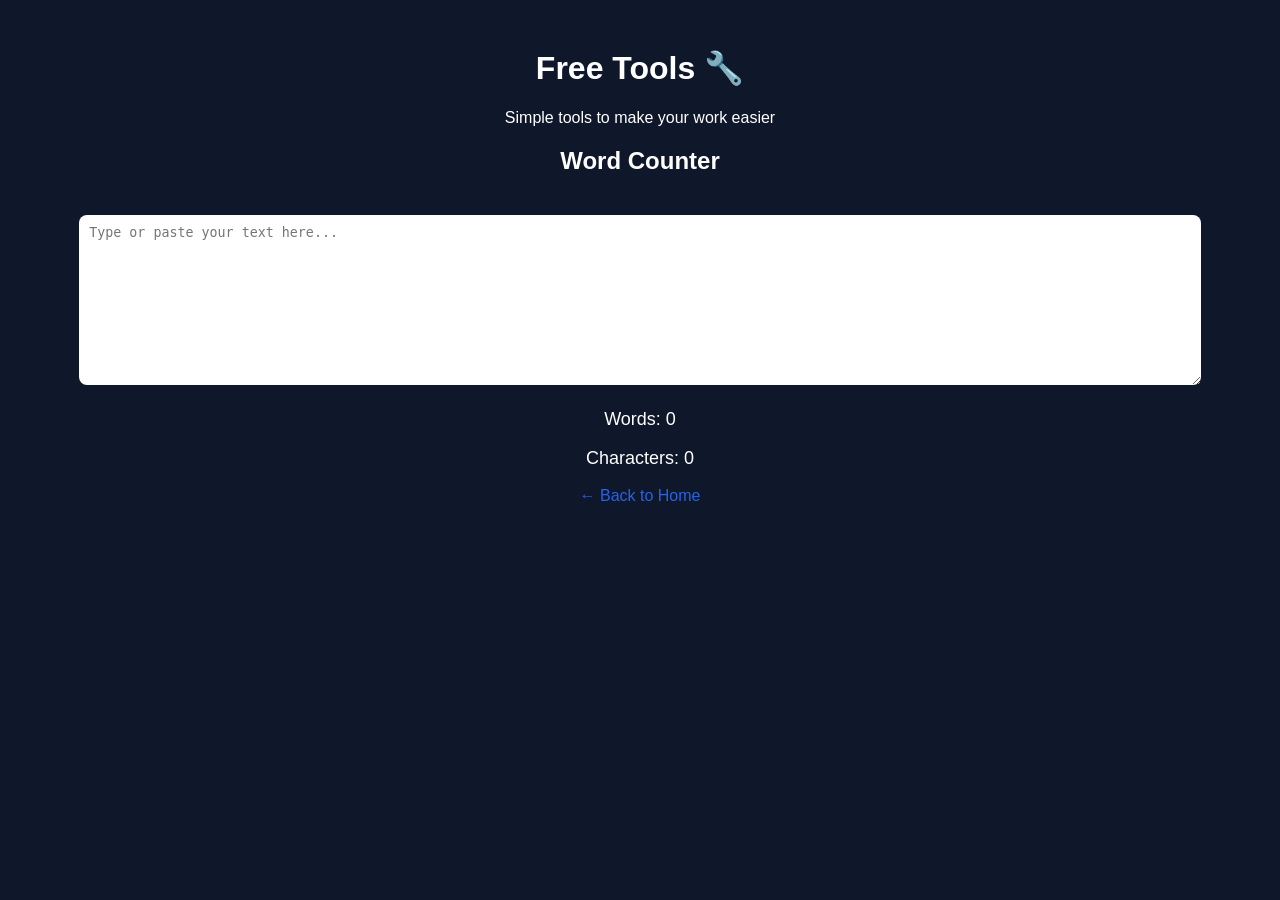
==== tools.html @ f483a5aa "Create tools.html" ====
<!DOCTYPE html>
<html lang="en">
<head>
<meta charset="UTF-8">
<meta name="viewport" content="width=device-width, initial-scale=1.0">
<title>Free Tools - Kishore Gupta</title>

<style>
body {
  font-family: Arial, sans-serif;
  background: #0f172a;
  color: white;
  text-align: center;
  padding: 20px;
}

textarea {
  width: 90%;
  height: 150px;
  margin-top: 20px;
  padding: 10px;
  border-radius: 8px;
  border: none;
}

.result {
  margin-top: 20px;
  font-size: 18px;
}

a {
  color: #2563eb;
  text-decoration: none;
}
</style>
</head>

<body>

<h1>Free Tools 🔧</h1>
<p>Simple tools to make your work easier</p>

<h2>Word Counter</h2>

<textarea id="text" placeholder="Type or paste your text here..."></textarea>

<div class="result">
  <p>Words: <span id="words">0</span></p>
  <p>Characters: <span id="chars">0</span></p>
</div>

<p><a href="/">← Back to Home</a></p>

<script>
const textArea = document.getElementById("text");

textArea.addEventListener("input", () => {
  let text = textArea.value;

  let words = text.trim().split(/\s+/).filter(word => word.length > 0);
  document.getElementById("words").innerText = words.length;

  document.getElementById("chars").innerText = text.length;
});
</script>

</body>
</html>
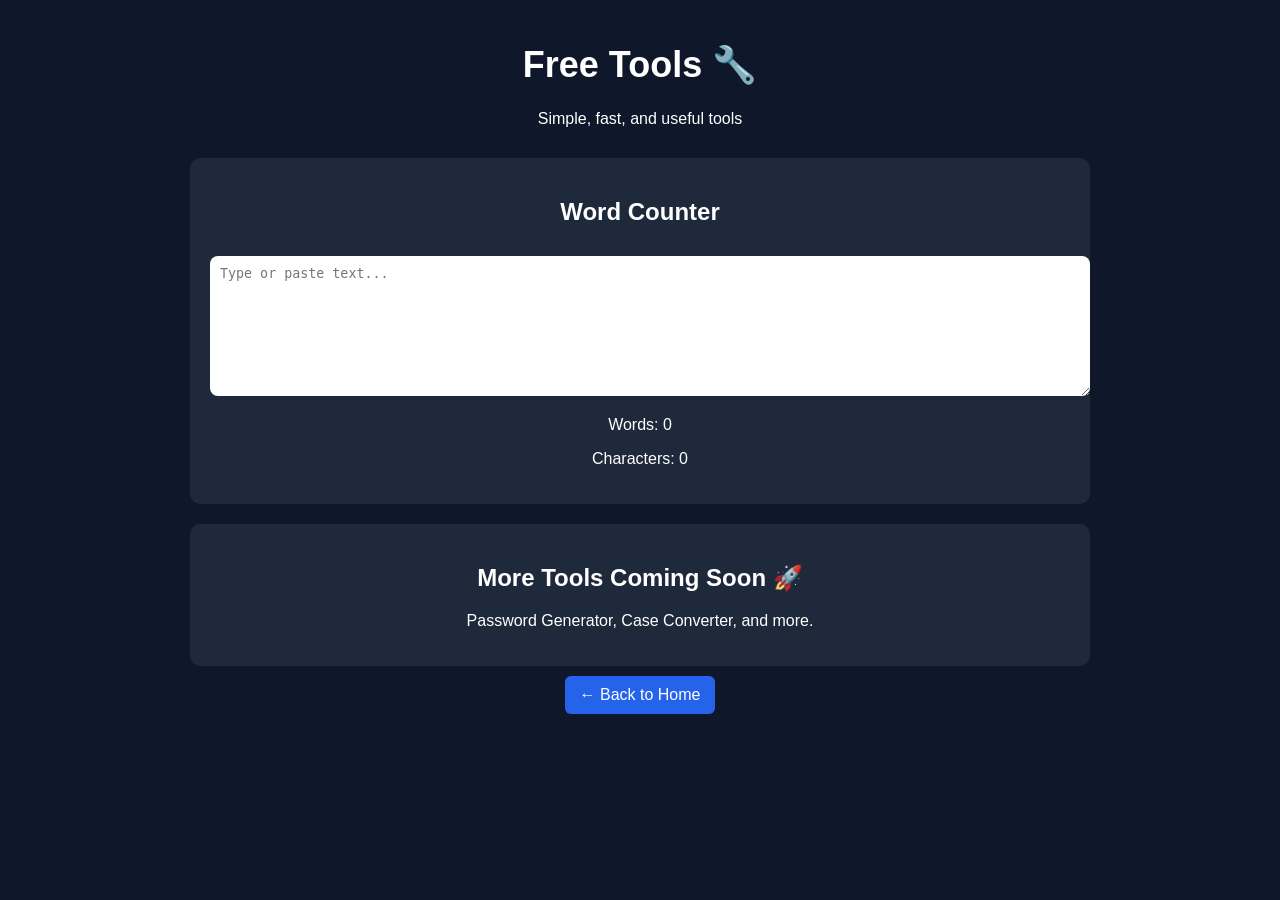
==== commit 7c10aa8c: "Update tools.html" ====
--- a/tools.html
+++ b/tools.html
@@ -10,46 +10,89 @@
   font-family: Arial, sans-serif;
   background: #0f172a;
   color: white;
+  margin: 0;
+}
+
+.container {
+  max-width: 900px;
+  margin: auto;
+  padding: 20px;
   text-align: center;
+}
+
+h1 {
+  font-size: 36px;
+}
+
+.tools-grid {
+  display: grid;
+  grid-template-columns: 1fr;
+  gap: 20px;
+  margin-top: 30px;
+}
+
+.card {
+  background: #1e293b;
   padding: 20px;
+  border-radius: 10px;
 }
 
 textarea {
-  width: 90%;
-  height: 150px;
-  margin-top: 20px;
+  width: 100%;
+  height: 120px;
+  margin-top: 10px;
   padding: 10px;
   border-radius: 8px;
   border: none;
 }
 
 .result {
-  margin-top: 20px;
-  font-size: 18px;
+  margin-top: 15px;
 }
 
-a {
-  color: #2563eb;
+.btn {
+  display: inline-block;
+  margin-top: 10px;
+  padding: 10px 15px;
+  background: #2563eb;
+  color: white;
   text-decoration: none;
+  border-radius: 6px;
 }
 </style>
 </head>
 
 <body>
 
-<h1>Free Tools 🔧</h1>
-<p>Simple tools to make your work easier</p>
+<div class="container">
 
-<h2>Word Counter</h2>
+  <h1>Free Tools 🔧</h1>
+  <p>Simple, fast, and useful tools</p>
 
-<textarea id="text" placeholder="Type or paste your text here..."></textarea>
+  <div class="tools-grid">
 
-<div class="result">
-  <p>Words: <span id="words">0</span></p>
-  <p>Characters: <span id="chars">0</span></p>
+    <!-- Word Counter -->
+    <div class="card">
+      <h2>Word Counter</h2>
+      <textarea id="text" placeholder="Type or paste text..."></textarea>
+
+      <div class="result">
+        <p>Words: <span id="words">0</span></p>
+        <p>Characters: <span id="chars">0</span></p>
+      </div>
+    </div>
+
+    <!-- Placeholder for next tools -->
+    <div class="card">
+      <h2>More Tools Coming Soon 🚀</h2>
+      <p>Password Generator, Case Converter, and more.</p>
+    </div>
+
+  </div>
+
+  <a class="btn" href="/">← Back to Home</a>
+
 </div>
-
-<p><a href="/">← Back to Home</a></p>
 
 <script>
 const textArea = document.getElementById("text");
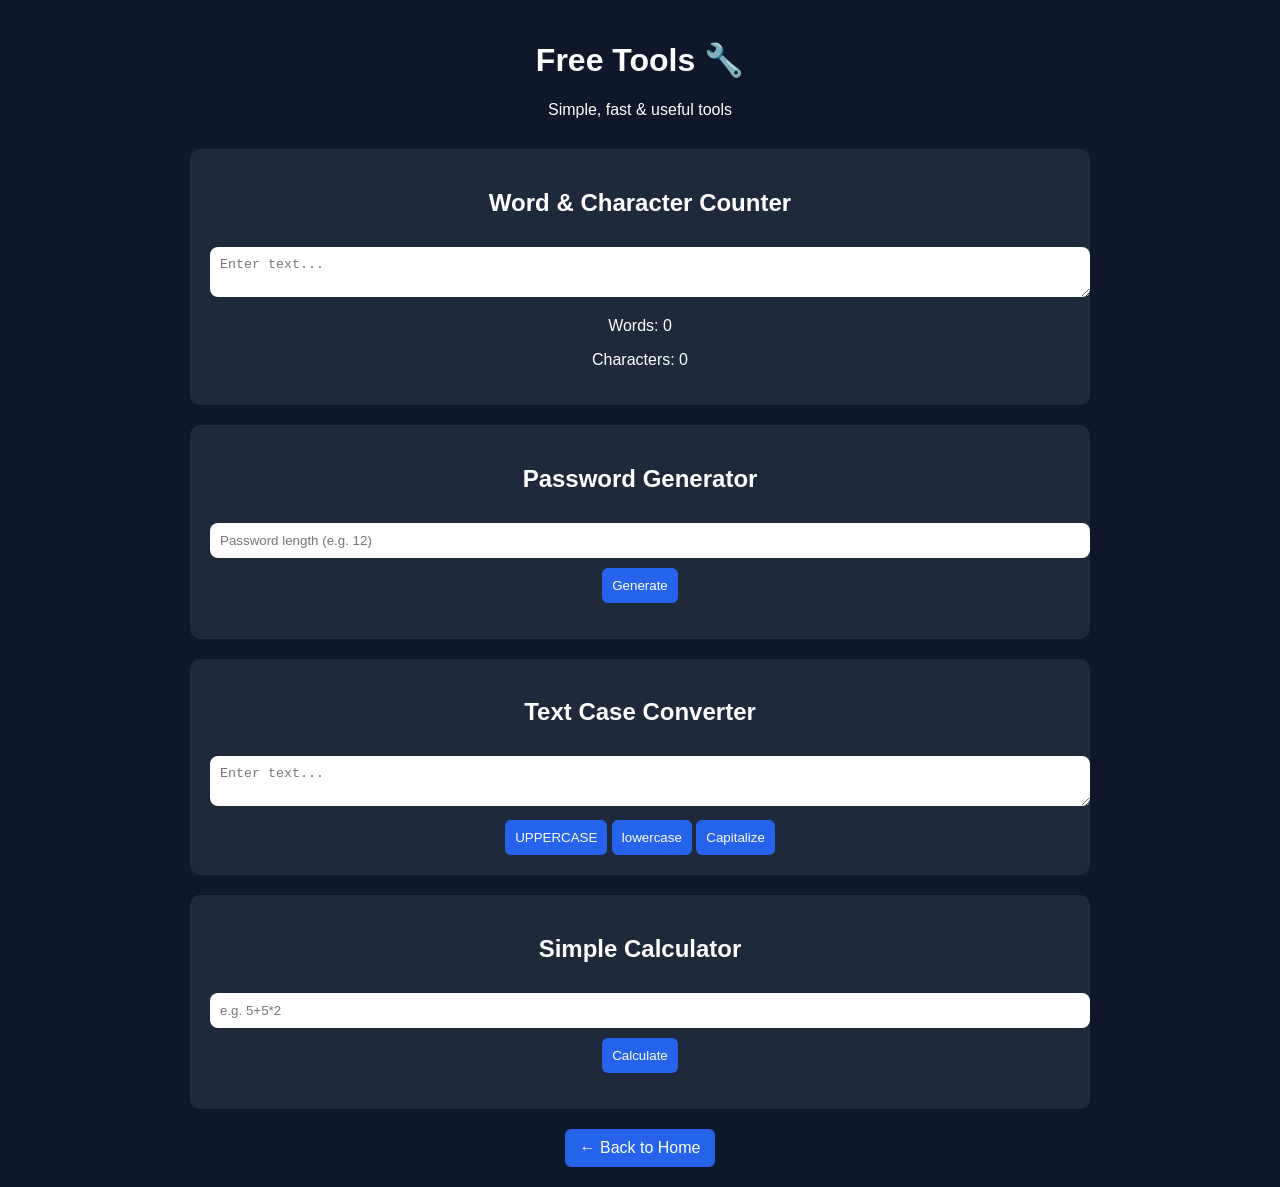
==== commit 10a0664e: "Update tools.html" ====
--- a/tools.html
+++ b/tools.html
@@ -20,10 +20,6 @@
   text-align: center;
 }
 
-h1 {
-  font-size: 36px;
-}
-
 .tools-grid {
   display: grid;
   grid-template-columns: 1fr;
@@ -37,22 +33,31 @@
   border-radius: 10px;
 }
 
-textarea {
+textarea, input {
   width: 100%;
-  height: 120px;
+  padding: 10px;
   margin-top: 10px;
-  padding: 10px;
   border-radius: 8px;
   border: none;
 }
 
+button {
+  margin-top: 10px;
+  padding: 10px;
+  border: none;
+  border-radius: 6px;
+  background: #2563eb;
+  color: white;
+  cursor: pointer;
+}
+
 .result {
-  margin-top: 15px;
+  margin-top: 10px;
 }
 
 .btn {
   display: inline-block;
-  margin-top: 10px;
+  margin-top: 20px;
   padding: 10px 15px;
   background: #2563eb;
   color: white;
@@ -66,45 +71,99 @@
 
 <div class="container">
 
-  <h1>Free Tools 🔧</h1>
-  <p>Simple, fast, and useful tools</p>
+<h1>Free Tools 🔧</h1>
+<p>Simple, fast & useful tools</p>
 
-  <div class="tools-grid">
+<div class="tools-grid">
 
-    <!-- Word Counter -->
-    <div class="card">
-      <h2>Word Counter</h2>
-      <textarea id="text" placeholder="Type or paste text..."></textarea>
+<!-- Word Counter -->
+<div class="card">
+<h2>Word & Character Counter</h2>
+<textarea id="text" placeholder="Enter text..."></textarea>
+<div class="result">
+<p>Words: <span id="words">0</span></p>
+<p>Characters: <span id="chars">0</span></p>
+</div>
+</div>
 
-      <div class="result">
-        <p>Words: <span id="words">0</span></p>
-        <p>Characters: <span id="chars">0</span></p>
-      </div>
-    </div>
+<!-- Password Generator -->
+<div class="card">
+<h2>Password Generator</h2>
+<input type="number" id="length" placeholder="Password length (e.g. 12)">
+<button onclick="generatePassword()">Generate</button>
+<p id="password"></p>
+</div>
 
-    <!-- Placeholder for next tools -->
-    <div class="card">
-      <h2>More Tools Coming Soon 🚀</h2>
-      <p>Password Generator, Case Converter, and more.</p>
-    </div>
+<!-- Case Converter -->
+<div class="card">
+<h2>Text Case Converter</h2>
+<textarea id="caseText" placeholder="Enter text..."></textarea>
+<button onclick="toUpper()">UPPERCASE</button>
+<button onclick="toLower()">lowercase</button>
+<button onclick="toCapitalize()">Capitalize</button>
+</div>
 
-  </div>
+<!-- Calculator -->
+<div class="card">
+<h2>Simple Calculator</h2>
+<input type="text" id="calcInput" placeholder="e.g. 5+5*2">
+<button onclick="calculate()">Calculate</button>
+<p id="calcResult"></p>
+</div>
 
-  <a class="btn" href="/">← Back to Home</a>
+</div>
+
+<a class="btn" href="/">← Back to Home</a>
 
 </div>
 
 <script>
+// Word Counter
 const textArea = document.getElementById("text");
-
 textArea.addEventListener("input", () => {
   let text = textArea.value;
-
-  let words = text.trim().split(/\s+/).filter(word => word.length > 0);
+  let words = text.trim().split(/\s+/).filter(w => w.length > 0);
   document.getElementById("words").innerText = words.length;
-
   document.getElementById("chars").innerText = text.length;
 });
+
+// Password Generator
+function generatePassword() {
+  let length = document.getElementById("length").value;
+  let chars = "abcdefghijklmnopqrstuvwxyzABCDEFGHIJKLMNOPQRSTUVWXYZ0123456789!@#$%^&*";
+  let pass = "";
+  for (let i = 0; i < length; i++) {
+    pass += chars.charAt(Math.floor(Math.random() * chars.length));
+  }
+  document.getElementById("password").innerText = pass;
+}
+
+// Case Converter
+function toUpper() {
+  let text = document.getElementById("caseText").value;
+  document.getElementById("caseText").value = text.toUpperCase();
+}
+
+function toLower() {
+  let text = document.getElementById("caseText").value;
+  document.getElementById("caseText").value = text.toLowerCase();
+}
+
+function toCapitalize() {
+  let text = document.getElementById("caseText").value;
+  document.getElementById("caseText").value =
+    text.replace(/\b\w/g, char => char.toUpperCase());
+}
+
+// Calculator
+function calculate() {
+  let input = document.getElementById("calcInput").value;
+  try {
+    document.getElementById("calcResult").innerText = eval(input);
+  } catch {
+    document.getElementById("calcResult").innerText = "Invalid expression";
+  }
+}
 </script>
 
 </body>
